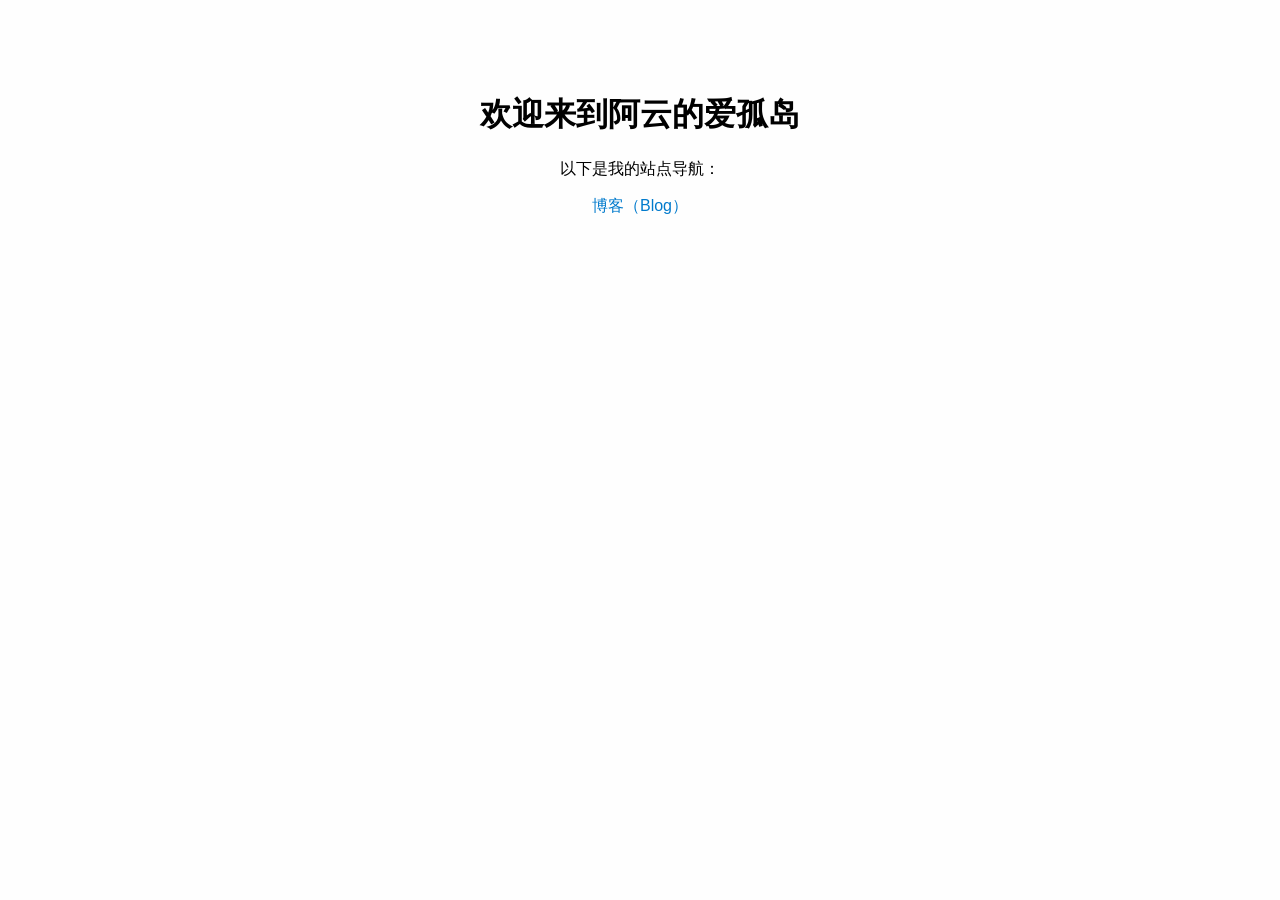
==== index.html @ da2e8aa4 "Create index.html" ====
<!DOCTYPE html>
<html lang="zh-CN">
<head>
  <meta charset="UTF-8" />
  <title>阿云的爱孤岛</title>
  <style>
    body {
      font-family: sans-serif;
      background: #fefefe;
      text-align: center;
      padding: 4rem;
    }
    a {
      display: block;
      margin: 1rem 0;
      color: #007acc;
      text-decoration: none;
    }
  </style>
</head>
<body>
  <h1>欢迎来到阿云的爱孤岛</h1>
  <p>以下是我的站点导航：</p>
  <a href="https://blog.ahyun.org.cn" target="_blank">博客（Blog）</a>
</body>
</html>
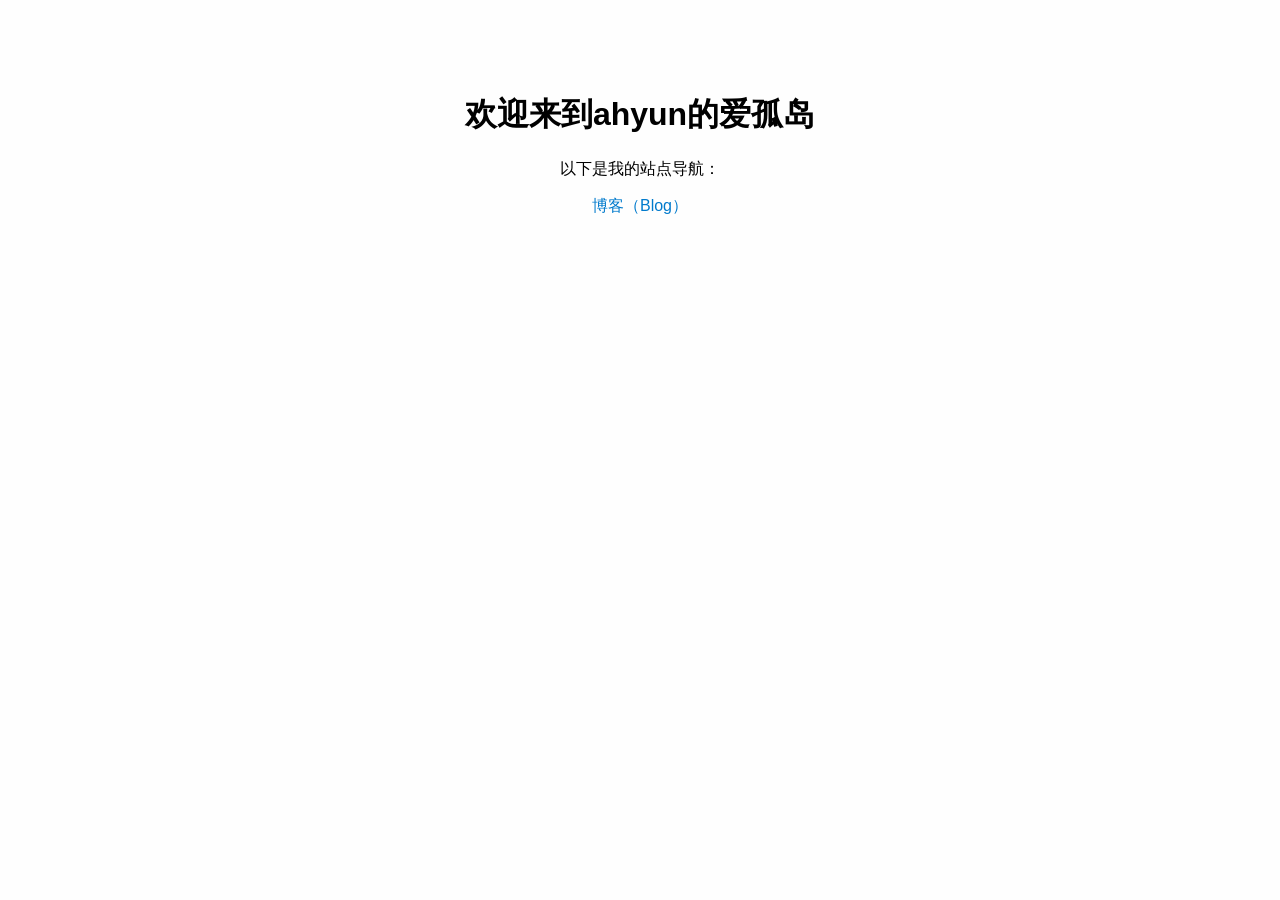
==== commit 618e5fb2: "Update index.html" ====
--- a/index.html
+++ b/index.html
@@ -2,7 +2,7 @@
 <html lang="zh-CN">
 <head>
   <meta charset="UTF-8" />
-  <title>阿云的爱孤岛</title>
+  <title>ahyun的爱孤岛</title>
   <style>
     body {
       font-family: sans-serif;
@@ -19,7 +19,7 @@
   </style>
 </head>
 <body>
-  <h1>欢迎来到阿云的爱孤岛</h1>
+  <h1>欢迎来到ahyun的爱孤岛</h1>
   <p>以下是我的站点导航：</p>
   <a href="https://blog.ahyun.org.cn" target="_blank">博客（Blog）</a>
 </body>
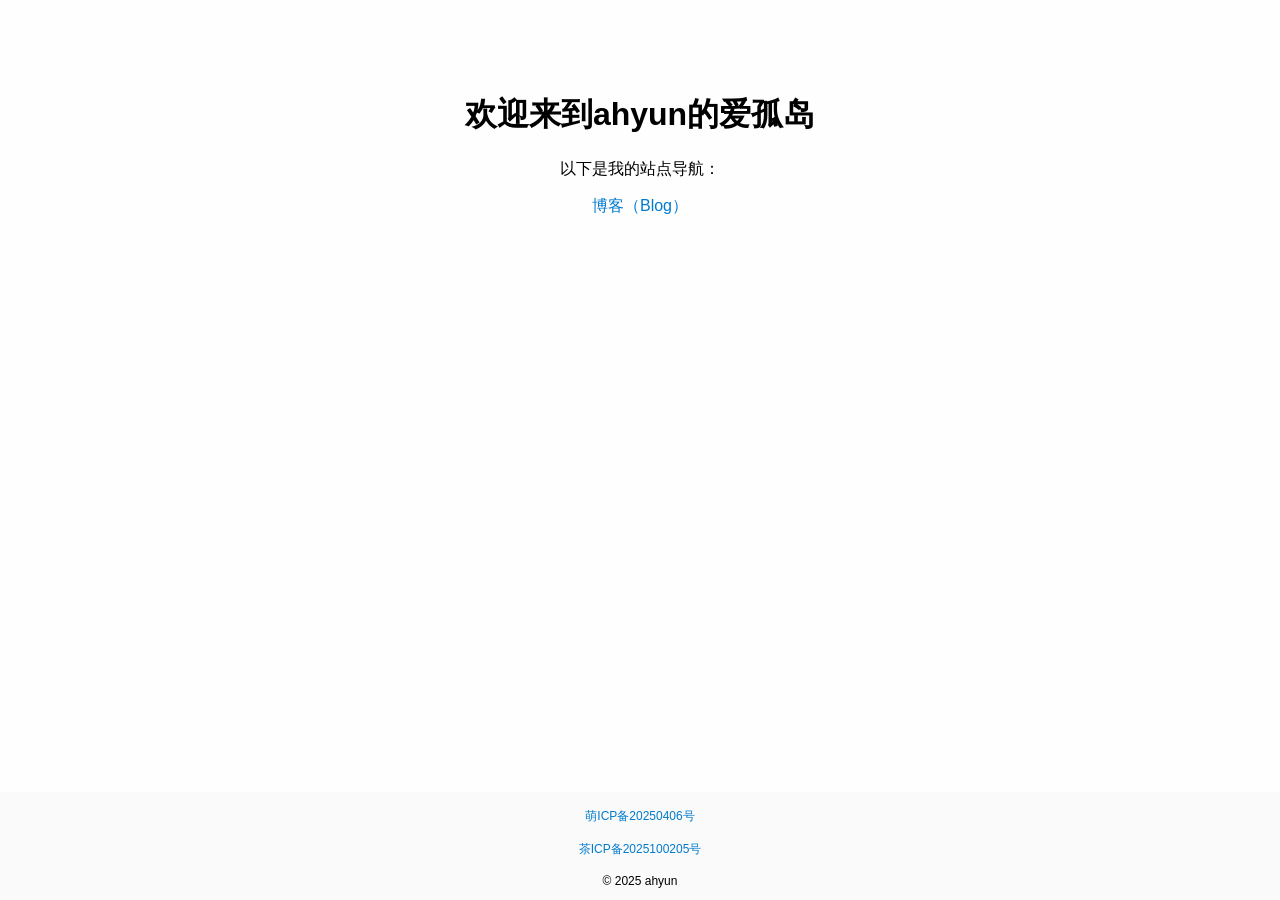
==== commit 62042cf0: "更新萌备案、茶备案" ====
--- a/index.html
+++ b/index.html
@@ -1,5 +1,6 @@
 <!DOCTYPE html>
 <html lang="zh-CN">
+
 <head>
   <meta charset="UTF-8" />
   <title>ahyun的爱孤岛</title>
@@ -10,6 +11,7 @@
       text-align: center;
       padding: 4rem;
     }
+
     a {
       display: block;
       margin: 1rem 0;
@@ -18,9 +20,33 @@
     }
   </style>
 </head>
-<body>
+
+<body style="text-align: center;">
   <h1>欢迎来到ahyun的爱孤岛</h1>
   <p>以下是我的站点导航：</p>
   <a href="https://blog.ahyun.org.cn" target="_blank">博客（Blog）</a>
+
+  <footer style="
+      background-color: #fafafa;
+      text-align: center;
+      font-size: 12px;
+      position: fixed;
+      bottom: 0;
+      left: 0;
+      width: 100%;
+    ">
+
+    <!-- 有趣的备案信息 -->
+
+    <a href="https://icp.gov.moe/?keyword=20250406" target="_blank">萌ICP备20250406号</a>
+
+    <a href="https://icp.redcha.cn/beian/ICP-2025100205.html" title="茶ICP备2025100205号"
+      target="_blank">茶ICP备2025100205号</a>
+
+    <p>© 2025 ahyun</p>
+  </footer>
+
+
 </body>
-</html>
+
+</html>
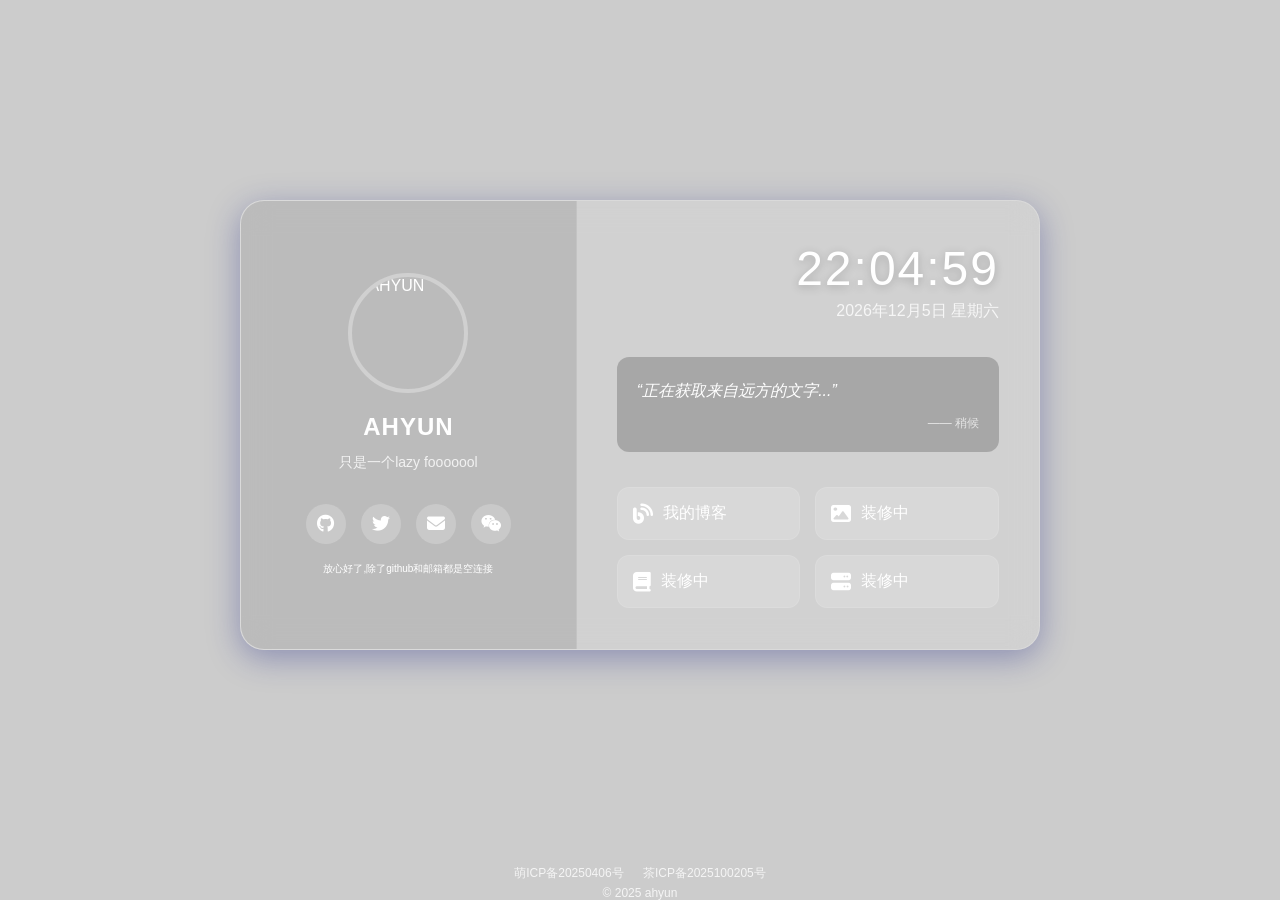
==== commit 5953e5ab: "更改回正确的首页名字" ====
--- a/index.html
+++ b/index.html
@@ -2,50 +2,96 @@
 <html lang="zh-CN">
 
 <head>
-  <meta charset="UTF-8" />
-  <title>ahyun的爱孤岛</title>
-  <style>
-    body {
-      font-family: sans-serif;
-      background: #fefefe;
-      text-align: center;
-      padding: 4rem;
-    }
-
-    a {
-      display: block;
-      margin: 1rem 0;
-      color: #007acc;
-      text-decoration: none;
-    }
-  </style>
+  <meta charset="UTF-8">
+  <meta name="viewport" content="width=device-width, initial-scale=1.0">
+  <title>我的个人导航 | My Navigation</title>
+  <link rel="icon" href="https://cdn.jsdelivr.net/gh/Flygreenbaby/Images@main/img/202502161609500.ico"
+    type="image/x-icon" />
+  <!-- 引入字体图标库 (FontAwesome) -->
+  <link rel="stylesheet" href="https://cdnjs.cloudflare.com/ajax/libs/font-awesome/6.4.0/css/all.min.css">
+  <link rel="stylesheet" href="nav.css" />
 </head>
 
-<body style="text-align: center;">
-  <h1>欢迎来到ahyun的爱孤岛</h1>
-  <p>以下是我的站点导航：</p>
-  <a href="https://blog.ahyun.org.cn" target="_blank">博客（Blog）</a>
+<body>
 
-  <footer style="
-      background-color: #fafafa;
-      text-align: center;
-      font-size: 12px;
-      position: fixed;
-      bottom: 0;
-      left: 0;
-      width: 100%;
-    ">
+  <!--全屏欢迎-->
+  <div id="welcome-overlay">
+    <div class="welcome-card">
+      欢迎来到 ahyun 的爱孤岛
+    </div>
+  </div>
 
+  <!-- 主容器 -->
+  <div class="glass-container">
+
+    <!-- 左侧：个人信息 -->
+    <div class="profile-section">
+      <div class="avatar">
+        <!-- 头像图片链接-->
+        <img src="https://cdn.jsdelivr.net/gh/Flygreenbaby/Images@main/img/202502092051810.png" alt="AHYUN">
+      </div>
+      <h1 class="name">AHYUN</h1>
+      <p class="bio">只是一个lazy fooooool</p>
+
+      <div class="social-links">
+        <a href="https://github.com/Flygreenbaby" class="social-btn" title="Github"><i class="fab fa-github"></i></a>
+        <a href="#" class="social-btn" title="Twitter"><i class="fab fa-twitter"></i></a>
+        <a href="mailto:hxqlst@163.com" class="social-btn" title="Email"><i class="fas fa-envelope"></i></a>
+        <a href="#" class="social-btn" title="WeChat"><i class="fab fa-weixin"></i></a>
+      </div>
+      <br>
+      <p style="transform: scale(1); transform-origin: left; font-size: 10px;">放心好了,除了github和邮箱都是空连接</p>
+    </div>
+
+    <!-- 右侧：功能区 -->
+    <div class="content-section">
+      <!-- 时间日期 -->
+      <div class="clock-container">
+        <div class="time" id="time">00:00:00</div>
+        <div class="date" id="date">加载中...</div>
+      </div>
+
+      <!-- 一言 (每日金句) -->
+      <div class="hitokoto-card">
+        <p class="hitokoto-text" id="hitokoto_text">“正在获取来自远方的文字...”</p>
+        <p class="hitokoto-from" id="hitokoto_from">—— 稍候</p>
+      </div>
+
+      <!-- 快捷导航 -->
+      <div class="nav-buttons">
+        <a href="https://blog.ahyun.org.cn" class="nav-item">
+          <i class="fas fa-blog"></i>
+          <span>我的博客</span>
+        </a>
+        <a href="#" class="nav-item">
+          <i class="fas fa-image"></i>
+          <span>装修中</span>
+          <!-- p中文本为摄影作品 -->
+        </a>
+        <a href="#" class="nav-item">
+          <i class="fas fa-book"></i>
+          <span>装修中</span>
+          <!-- p中文本为学习笔记 -->
+        </a>
+        <a href="#" class="nav-item">
+          <i class="fas fa-server"></i>
+          <span>装修中</span>
+          <!-- p中文本为实验室 -->
+        </a>
+      </div>
+    </div>
+  </div>
+
+  <!-- 页脚注释 -->
+  <footer class="footer">
     <!-- 有趣的备案信息 -->
-
     <a href="https://icp.gov.moe/?keyword=20250406" target="_blank">萌ICP备20250406号</a>
-
     <a href="https://icp.redcha.cn/beian/ICP-2025100205.html" title="茶ICP备2025100205号"
       target="_blank">茶ICP备2025100205号</a>
-
     <p>© 2025 ahyun</p>
   </footer>
 
+  <script src="nav.js" defer></script>
 
 </body>
 
--- a/nav.css
+++ b/nav.css
@@ -0,0 +1,329 @@
+/* ================= 全局重置 ================= */
+* {
+  margin: 0;
+  padding: 0;
+  box-sizing: border-box;
+  font-family: "PingFang SC", "Microsoft YaHei", sans-serif;
+}
+
+/* 全屏欢迎层样式 */
+#welcome-overlay {
+  position: fixed;
+  inset: 0;
+  /* 等价于 top:0; right:0; bottom:0; left:0; */
+  background: radial-gradient(circle at top, #abcde6, #babdbd);
+  display: flex;
+  justify-content: center;
+  align-items: center;
+  z-index: 9999;
+  transition: opacity 0.6s ease;
+}
+
+/* 欢迎卡片 */
+.welcome-card {
+  padding: 24px 40px;
+  border-radius: 16px;
+  background: rgba(255, 255, 255, 0.9);
+  color: #333;
+  font-size: 24px;
+  font-weight: bold;
+  letter-spacing: 2px;
+  box-shadow: 0 12px 40px rgba(0, 0, 0, 0.25);
+  transform-origin: center;
+}
+
+/* 卡片旋转并向两侧“裂开”消失 */
+.card-animate {
+  animation: card-spin-split 1.6s ease-in-out forwards;
+}
+
+/* overlay 渐隐 */
+.overlay-hide {
+  opacity: 0;
+  pointer-events: none;
+}
+
+/* 关键帧动画：先轻微缩放，然后快速旋转+拉伸+透明 */
+@keyframes card-spin-split {
+  0% {
+    transform: scale(1) rotate(0deg);
+    opacity: 1;
+  }
+
+  30% {
+    transform: scale(1.05) rotate(5deg);
+  }
+
+  60% {
+    transform: scale(0.9) rotate(-10deg);
+  }
+
+  100% {
+    /* 这里用 scaleX(4) 模拟向左右两侧“展开消失”的感觉 */
+    transform: scaleX(4) scaleY(0.1) rotate(720deg);
+    opacity: 0;
+  }
+}
+
+
+body {
+  width: 100%;
+  height: 100vh;
+  overflow: hidden;
+  /* 防止滚动条 */
+  display: flex;
+  flex-direction: column;
+  align-items: center;
+  /* 背景图片 - 你可以替换这里的 URL */
+  background: url('https://images.unsplash.com/photo-1477346611705-65d1883cee1e?q=80&w=2070&auto=format&fit=crop') no-repeat center center/cover;
+  color: #fff;
+}
+
+/* 背景遮罩，让文字更清晰 */
+body::before {
+  content: '';
+  position: absolute;
+  top: 0;
+  left: 0;
+  width: 100%;
+  height: 100%;
+  background: rgba(0, 0, 0, 0.2);
+  z-index: -1;
+}
+
+/* ================= 主卡片 (毛玻璃效果) ================= */
+.glass-container {
+  margin-top: auto;
+  margin-bottom: auto;
+  position: relative;
+  width: 800px;
+  max-width: 90%;
+  min-height: 450px;
+  background: rgba(255, 255, 255, 0.1);
+  /* 半透明白 */
+  backdrop-filter: blur(15px);
+  /* 核心：背景模糊 */
+  -webkit-backdrop-filter: blur(15px);
+  /* Safari 支持 */
+  border-radius: 24px;
+  border: 1px solid rgba(255, 255, 255, 0.2);
+  box-shadow: 0 8px 32px 0 rgba(31, 38, 135, 0.37);
+  display: flex;
+  flex-direction: row;
+  overflow: hidden;
+  animation: fadeIn 1.5s ease;
+}
+
+/* 左侧：个人信息区 */
+.profile-section {
+  flex: 1;
+  padding: 40px;
+  display: flex;
+  flex-direction: column;
+  justify-content: center;
+  align-items: center;
+  border-right: 1px solid rgba(255, 255, 255, 0.1);
+  background: rgba(0, 0, 0, 0.1);
+  /* 稍微深一点 */
+}
+
+.avatar {
+  width: 120px;
+  height: 120px;
+  border-radius: 50%;
+  border: 4px solid rgba(255, 255, 255, 0.3);
+  overflow: hidden;
+  margin-bottom: 20px;
+  transition: transform 0.5s;
+}
+
+.avatar img {
+  width: 100%;
+  height: 100%;
+  object-fit: cover;
+}
+
+.avatar:hover {
+  transform: rotate(360deg);
+}
+
+.name {
+  font-size: 24px;
+  font-weight: bold;
+  margin-bottom: 10px;
+  letter-spacing: 1px;
+}
+
+.bio {
+  font-size: 14px;
+  color: rgba(255, 255, 255, 0.8);
+  text-align: center;
+  margin-bottom: 30px;
+  line-height: 1.6;
+}
+
+/* 社交图标 */
+.social-links {
+  display: flex;
+  gap: 15px;
+}
+
+.social-btn {
+  width: 40px;
+  height: 40px;
+  border-radius: 50%;
+  background: rgba(255, 255, 255, 0.2);
+  display: flex;
+  justify-content: center;
+  align-items: center;
+  color: #fff;
+  text-decoration: none;
+  transition: all 0.3s ease;
+  font-size: 18px;
+}
+
+.social-btn:hover {
+  background: #fff;
+  color: #333;
+  transform: translateY(-3px);
+  box-shadow: 0 5px 15px rgba(0, 0, 0, 0.2);
+}
+
+/* 右侧：内容与功能区 */
+.content-section {
+  flex: 1.5;
+  padding: 40px;
+  display: flex;
+  flex-direction: column;
+  justify-content: space-between;
+}
+
+/* 时间显示 */
+.clock-container {
+  text-align: right;
+}
+
+.time {
+  font-size: 48px;
+  font-weight: 300;
+  letter-spacing: 2px;
+  text-shadow: 0 2px 10px rgba(0, 0, 0, 0.2);
+}
+
+.date {
+  font-size: 16px;
+  color: rgba(255, 255, 255, 0.8);
+  margin-top: 5px;
+}
+
+/* 一言卡片 */
+.hitokoto-card {
+  background: rgba(0, 0, 0, 0.2);
+  padding: 20px;
+  border-radius: 12px;
+  margin: 30px 0;
+  position: relative;
+}
+
+.hitokoto-text {
+  font-size: 16px;
+  line-height: 1.8;
+  font-style: italic;
+}
+
+.hitokoto-from {
+  text-align: right;
+  font-size: 12px;
+  margin-top: 10px;
+  color: rgba(255, 255, 255, 0.7);
+}
+
+/* 导航按钮 */
+.nav-buttons {
+  display: grid;
+  grid-template-columns: repeat(2, 1fr);
+  gap: 15px;
+}
+
+.nav-item {
+  padding: 15px;
+  background: rgba(255, 255, 255, 0.15);
+  border: 1px solid rgba(255, 255, 255, 0.1);
+  border-radius: 12px;
+  text-decoration: none;
+  color: #fff;
+  display: flex;
+  align-items: center;
+  transition: all 0.3s;
+}
+
+.nav-item i {
+  margin-right: 10px;
+  font-size: 20px;
+}
+
+.nav-item:hover {
+  background: rgba(255, 255, 255, 0.3);
+  transform: scale(1.02);
+}
+
+/* 移动端适配 */
+@media (max-width: 768px) {
+  .glass-container {
+    flex-direction: column;
+    width: 90%;
+    height: auto;
+    max-height: 90vh;
+    overflow-y: auto;
+    /* 允许内容过多时滚动 */
+  }
+
+  .profile-section {
+    border-right: none;
+    border-bottom: 1px solid rgba(255, 255, 255, 0.1);
+    padding: 30px 20px;
+  }
+
+  .content-section {
+    padding: 30px 20px;
+  }
+
+  .clock-container {
+    text-align: center;
+    margin-bottom: 20px;
+  }
+
+  .time {
+    font-size: 36px;
+  }
+}
+
+.footer {
+  margin-top: 16px;
+  font-size: 12px;
+  color: rgba(255, 255, 255, 0.8);
+  text-align: center;
+}
+
+.footer a {
+  color: inherit;
+  margin: 0 8px;
+  text-decoration: none;
+}
+
+.footer p {
+  margin-top: 4px;
+}
+
+/* 动画 */
+@keyframes fadeIn {
+  from {
+    opacity: 0;
+    transform: translateY(20px);
+  }
+
+  to {
+    opacity: 1;
+    transform: translateY(0);
+  }
+}
